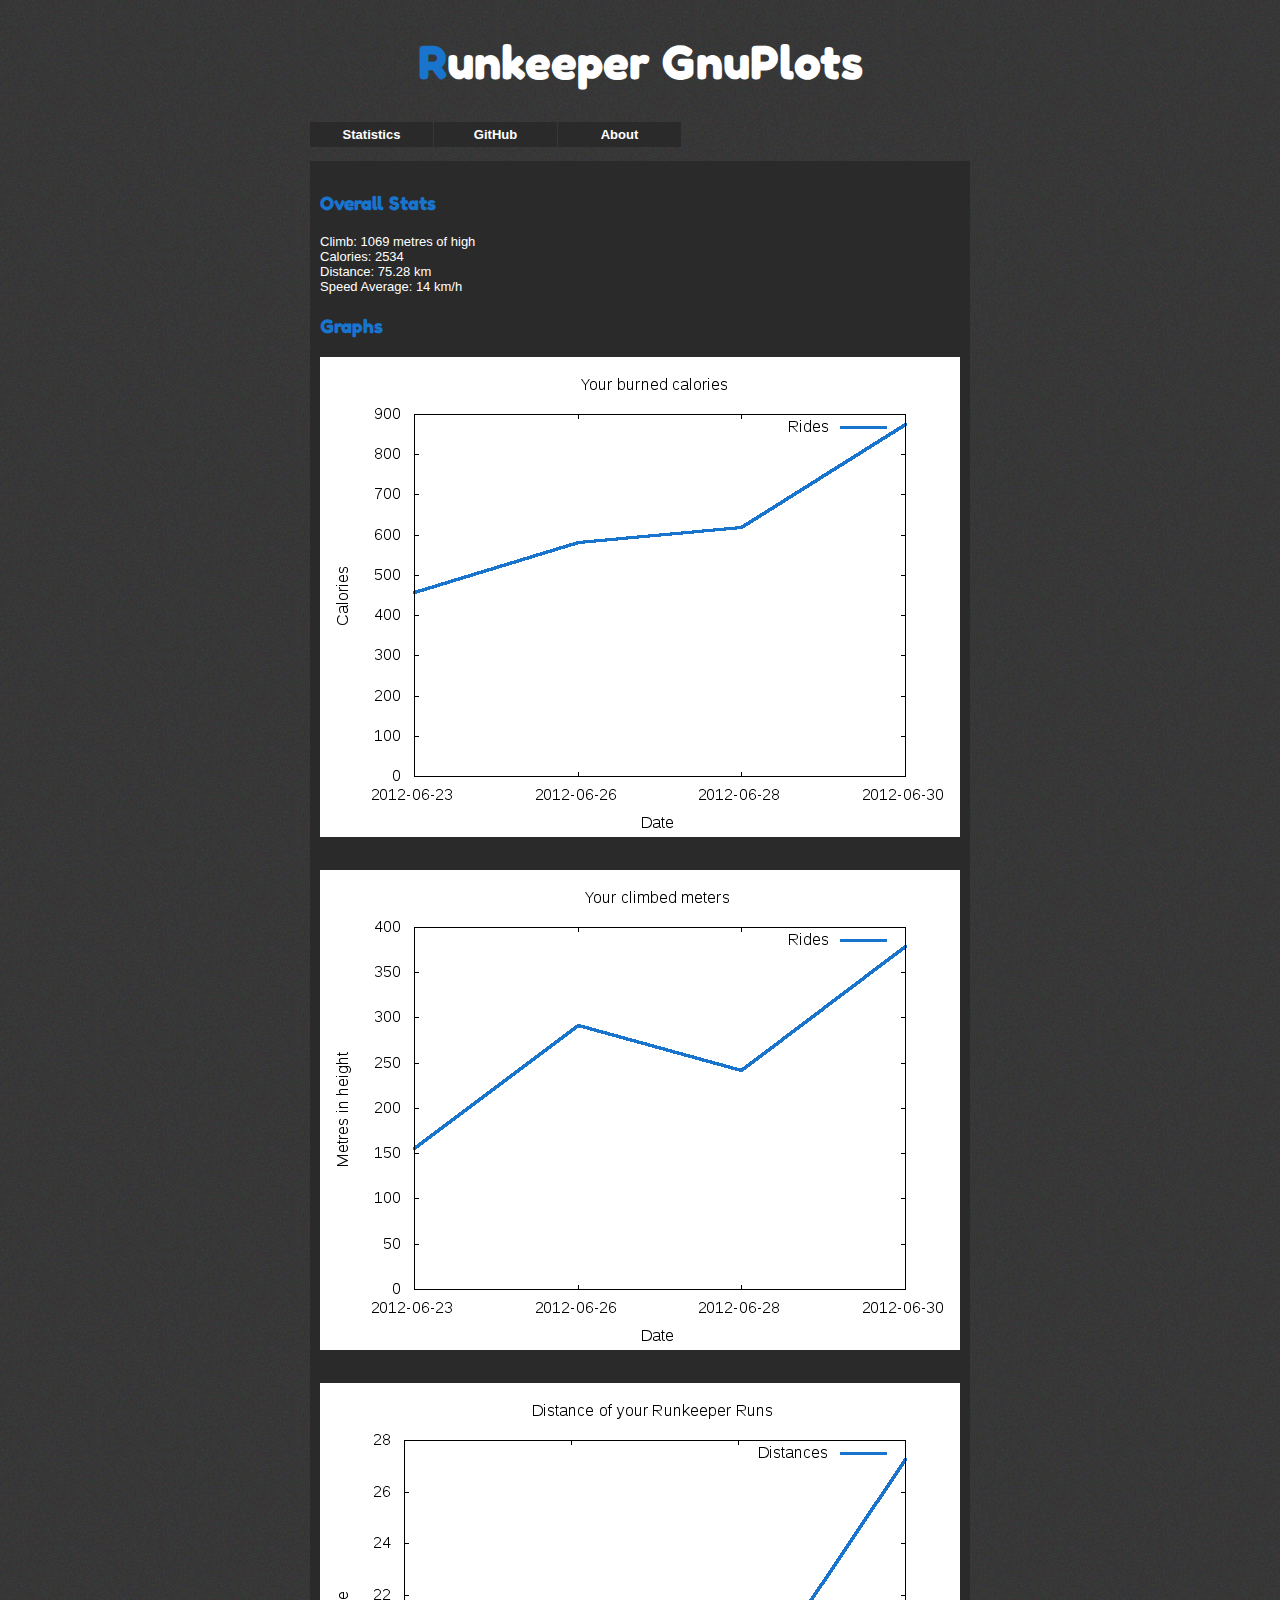
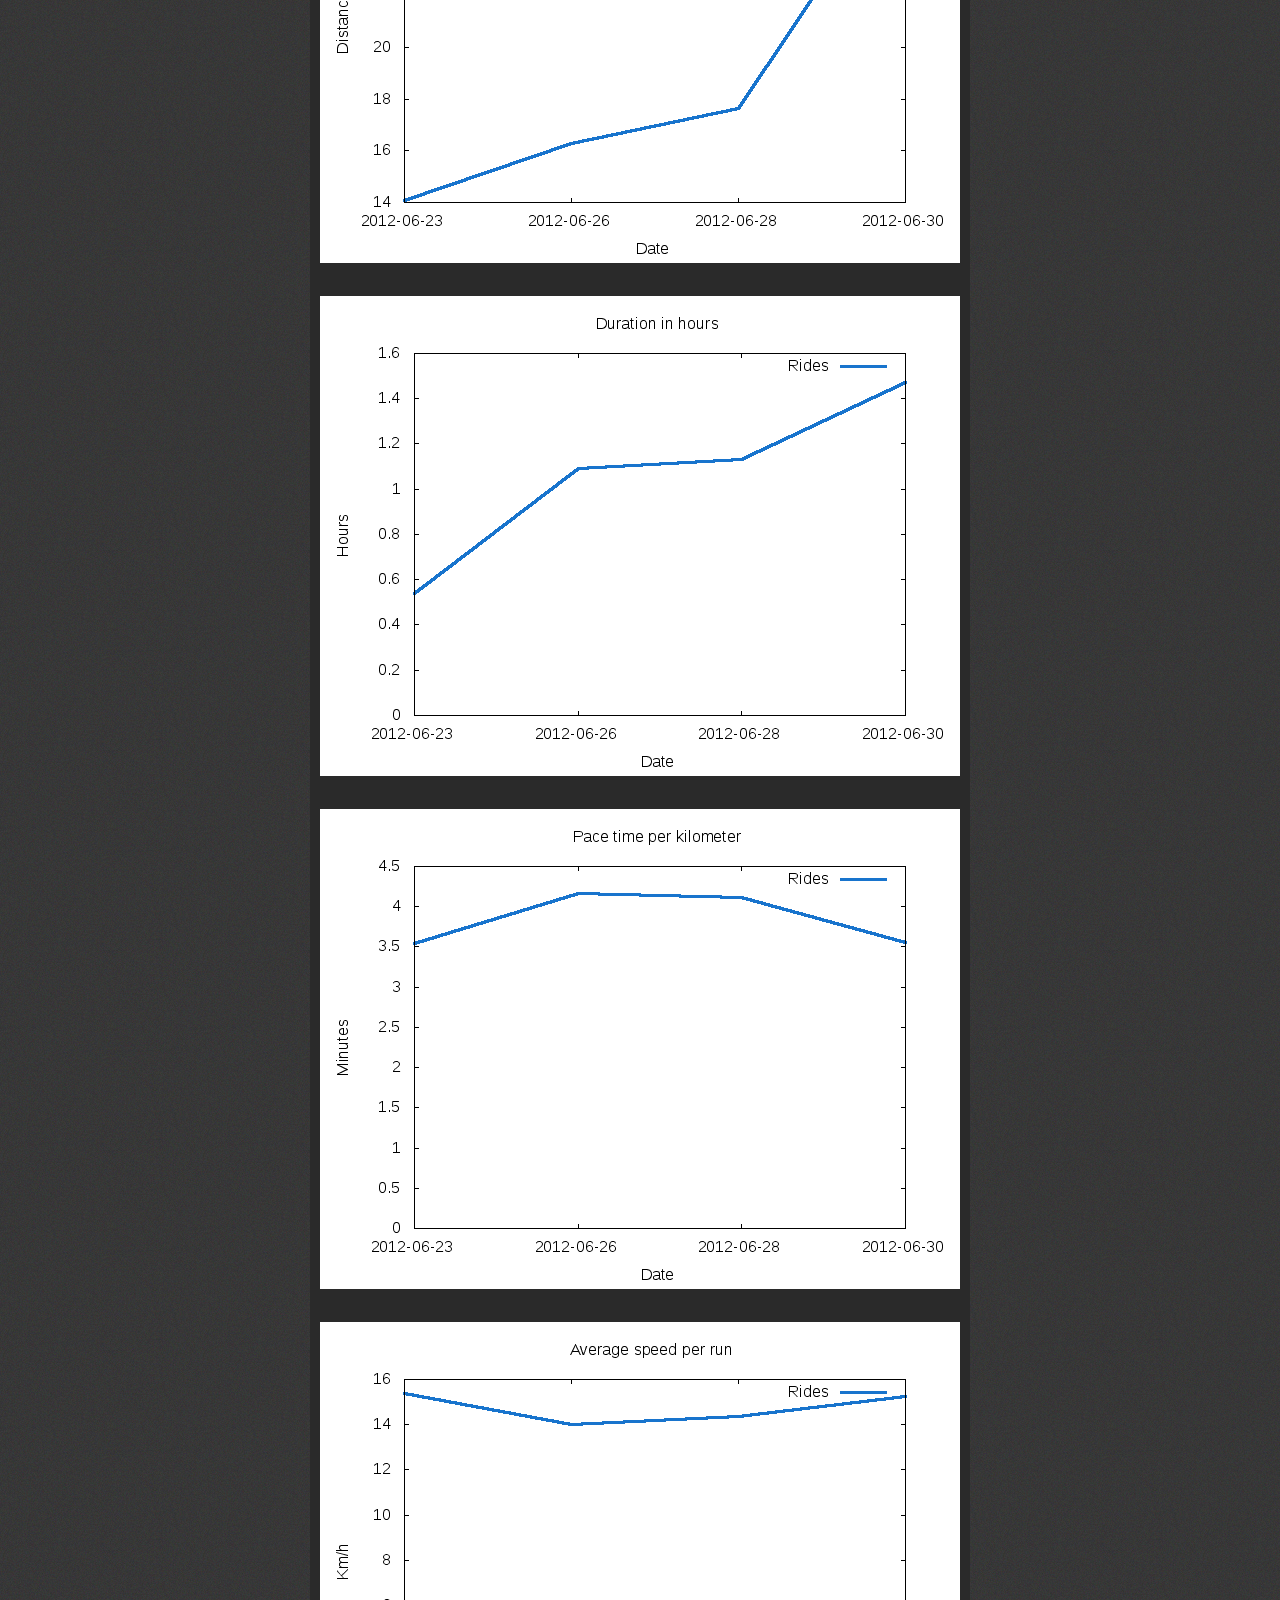
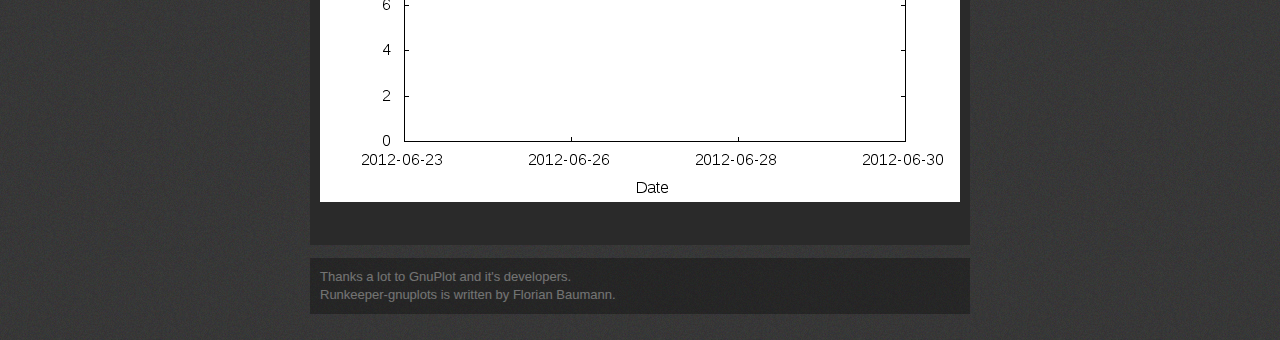
==== html/index.html @ 6e81333b "first working verison" ====
<!DOCTYPE html>
<html>
	<head>
		<meta charset="utf-8" />
		<meta name="author" content="Florian Baumann" />

		<title>Runkeeper Gnuplots</title>

		<link rel="stylesheet" type="text/css" href="css/style.css" media="all" />
        <link href='http://fonts.googleapis.com/css?family=Fredoka+One' rel='stylesheet' type='text/css'>
		
		<!--[if lt IE 7]>
		<style type="text/css" media="screen">
		#menuh{float:none;}
		body{behavior:url(csshover.htc); font-size:100%;}
		#menuh ul li{float:left; width: 100%;}
		#menuh a{height:1%;font:bold 0.7em/1.4em arial, sans-serif;}
		</style>
		<![endif]-->
	</head>
<body>

<div id="wrapper">
<div id="header">
		<h1><span class="green">R</span>unkeeper GnuPlots</h1>
	</div> <!-- header -->
    <center>
	<div id="menuh-container">
		<div id="menuh">
			<ul>
				<li><a href="index.html">Statistics</a></li>
			</ul>
			
			<ul>
			    <li><a href="http://github.com/noqqe/runkeeper-gnuplots">GitHub</a></li>
			</ul>
			
			<ul>
			     <li><a href="http://noqqe.de">About</a></li>
			</ul>
			
			<div class="clear_left"> <!-- clear: left --> </div>
		</div>
	</div> <!-- navigation -->
  </center>
<div id="content">
<h2>Overall Stats</h2>
Climb: 1069 metres of high <br>
Calories: 2534 <br>
Distance: 75.28 km<br>
Speed Average: 14 km/h<br>
<h2>Graphs</h2>
<img src="../png/calories.png"><br/><br/><br/>
<img src="../png/climb.png"><br/><br/><br/>
<img src="../png/distance.png"><br/><br/><br/>
<img src="../png/duration.png"><br/><br/><br/>
<img src="../png/pace.png"><br/><br/><br/>
<img src="../png/speed.png"><br/><br/><br/>
</div> <!-- content -->
	<div id="footer">
      Thanks a lot to GnuPlot and it's developers.<br/>
      Runkeeper-gnuplots is written by Florian Baumann. 
	</div>
</div> <!-- wrapper -->

<!-- Piwik -->
<script type="text/javascript">
var pkBaseURL = (("https:" == document.location.protocol) ? "https://piwik.n0q.org/" : "http://piwik.n0q.org/");
document.write(unescape("%3Cscript src='" + pkBaseURL + "piwik.js' type='text/javascript'%3E%3C/script%3E"));
</script><script type="text/javascript">
  try {
    var piwikTracker = Piwik.getTracker(pkBaseURL + "piwik.php", 3);
    piwikTracker.trackPageView();
    piwikTracker.enableLinkTracking();
  } catch( err ) {}
    </script><noscript><p><img src="http://piwik.n0q.org/piwik.php?idsite=3" style="border:0" alt="" /></p></noscript>
<!-- End Piwik Tracking Code -->

</body>
</html>
---- html/css/style.css ----
/*
 * stylesheet
 *
 */

body {
	padding: 0;
	margin: 0;
	background-image: url('../images/background.jpg');
	background-repeat: repeat;
	background-color: #2A2A2A;
	font-family: "Helvetica Neue", Helvetica, Arial, Verdana, sans-serif;
	font-size: 13px;
	font-variant: normal;
	color: #FFF;
}

p {
	line-height: 1.4em;
}

#wrapper {
	padding: 0;
	margin: 2em auto;
	width: 660px; /* 640px of content, 20px for double 10px padding */
}

#header {
	padding: 0;
	margin-bottom: 1em;
	text-align: center;
}

#header h1 {
    font-family: 'Fredoka One', cursive;
	font-size: 48px;
}

#header h1 .green {
	/* color: #C0FF3E; */
    color: #1874CD;
}


#content {
	padding: 10px;
	margin-top: 1em;
	background-color: #2A2A2A;
	/* background-color: #000; */
	color: #FFF;
	/* opacity: 0.3; 
	-moz-opacity: 0.3;
	-khtml-opacity: 0.3;
	-webkit-opacity: 0.3; */
}

#content h2 {
	padding: 0;
	margin: 0;
	margin-top: 1em;
	margin-bottom: 1em;
    color: #1874CD;
    font-family: 'Fredoka One', cursive;
}

#content h2.first {
	padding: 0;
	margin: 0;
	margin-top: 0.2em;
	margin-bottom: 1em;
}

#content h3 {
    color: #1874CD;
    font-family: 'Fredoka One', cursive;
}

#gamebox {
	font-family: Courier, "Courier New", monospace;
	font-size: 12px;
	line-height: 16px;
}

#footer {
	padding: 10px;
	margin-top: 1em;
	background-color: #000;
	color: #FFF;
	line-height: 18px;
	opacity: 0.3;
	-moz-opacity: 0.3;
	-khtml-opacity: 0.3;
	-webkit-opacity: 0.3;
}


/*
 * links
 *
 */
 
a, a:link, a:visited, a:active {
    color: #1874CD;
	font-weight: bold;
	text-decoration: none;
}


/*
 * CSS Dropdown Navigation.
 * Note: I'm always writing navigatoin instead of navigation ~ wondering why #navigatoin doesn't work :)
 *
 */

#menuh-container {

}

#menuh {
	margin: 0;
}
		
#menuh a {
	text-align: center;
	display: block;
	white-space: nowrap;
	margin: 0;
	margin-right: 1px;
	margin-bottom: 1px;
	padding: 5px 10px 5px 10px;
	font-weight: bold;
    color: #FFF;
}
	
#menuh a:link, #menuh a:visited, #menuh a:active {
	background-color: #2A2A2A;
	text-decoration:none;
}
	
#menuh a:hover {
	background-color: #2A2A2A;
	text-decoration:none;
	opacity: 1;
}	

#menuh ul {
	list-style: none;
	margin: 0;
	padding: 0;
	float: left;
	width: 124px;
}

#menuh li {
	position: relative;
	min-height: 1px;		
	vertical-align: bottom;		
}

#menuh ul ul
	{
	position:absolute;
	z-index:500;
	top:auto;
	display:none;
	padding: 1em;
	margin:-1em 0 0 -1em;
	}

#menuh ul ul ul
	{
	top:0;
	left:100%;
	}

div#menuh li:hover {
	z-index:100; */
}

div#menuh li:hover ul ul, div#menuh li li:hover ul ul, div#menuh li li li:hover ul ul, div#menuh li li li li:hover ul ul {
	display: none;
}

div#menuh li:hover ul, div#menuh li li:hover ul, div#menuh li li li:hover ul, div#menuh li li li li:hover ul {
	display: block;
}


/*
 * classes
 *
 */

.clear_left {
	clear: left; 
}


/*
 * awesomeness
 *
 */
 
.fork-me {
	position: absolute;
	top: 0;
	left: 0;
	border: 0;
}
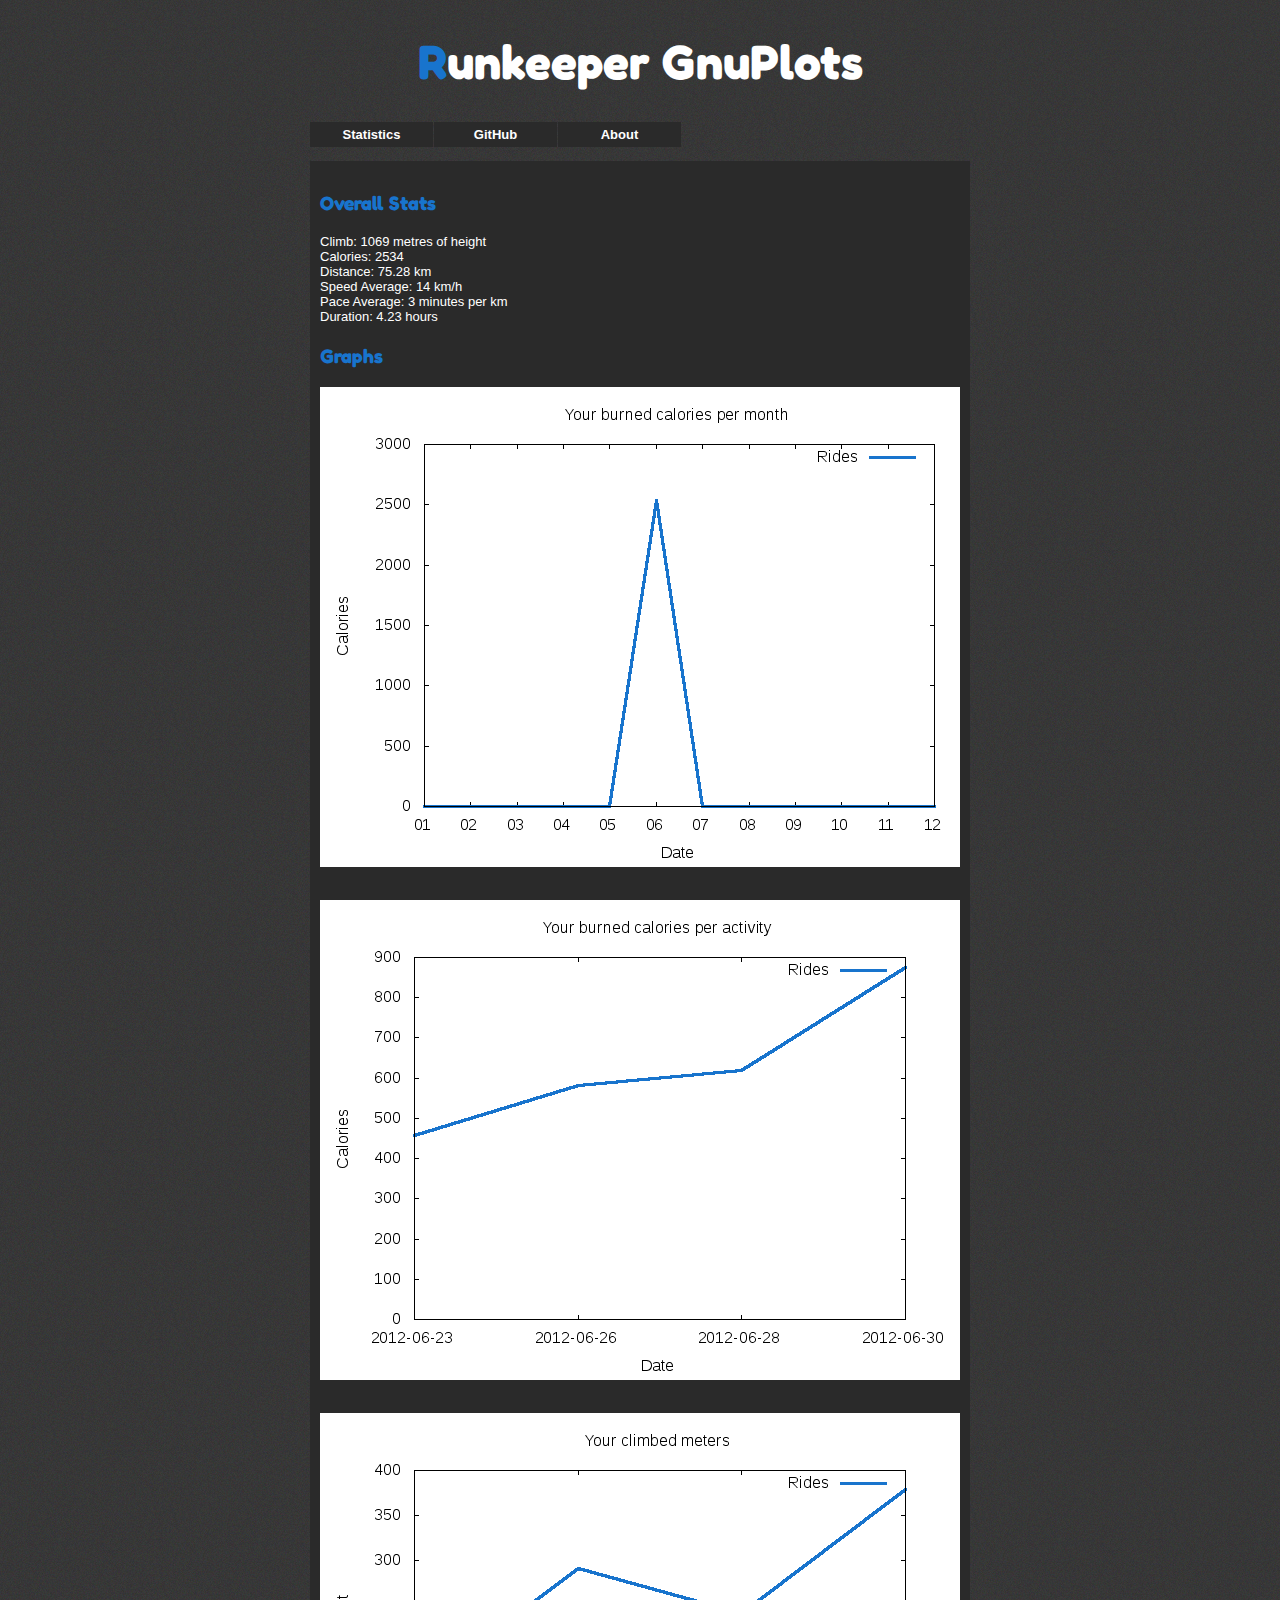
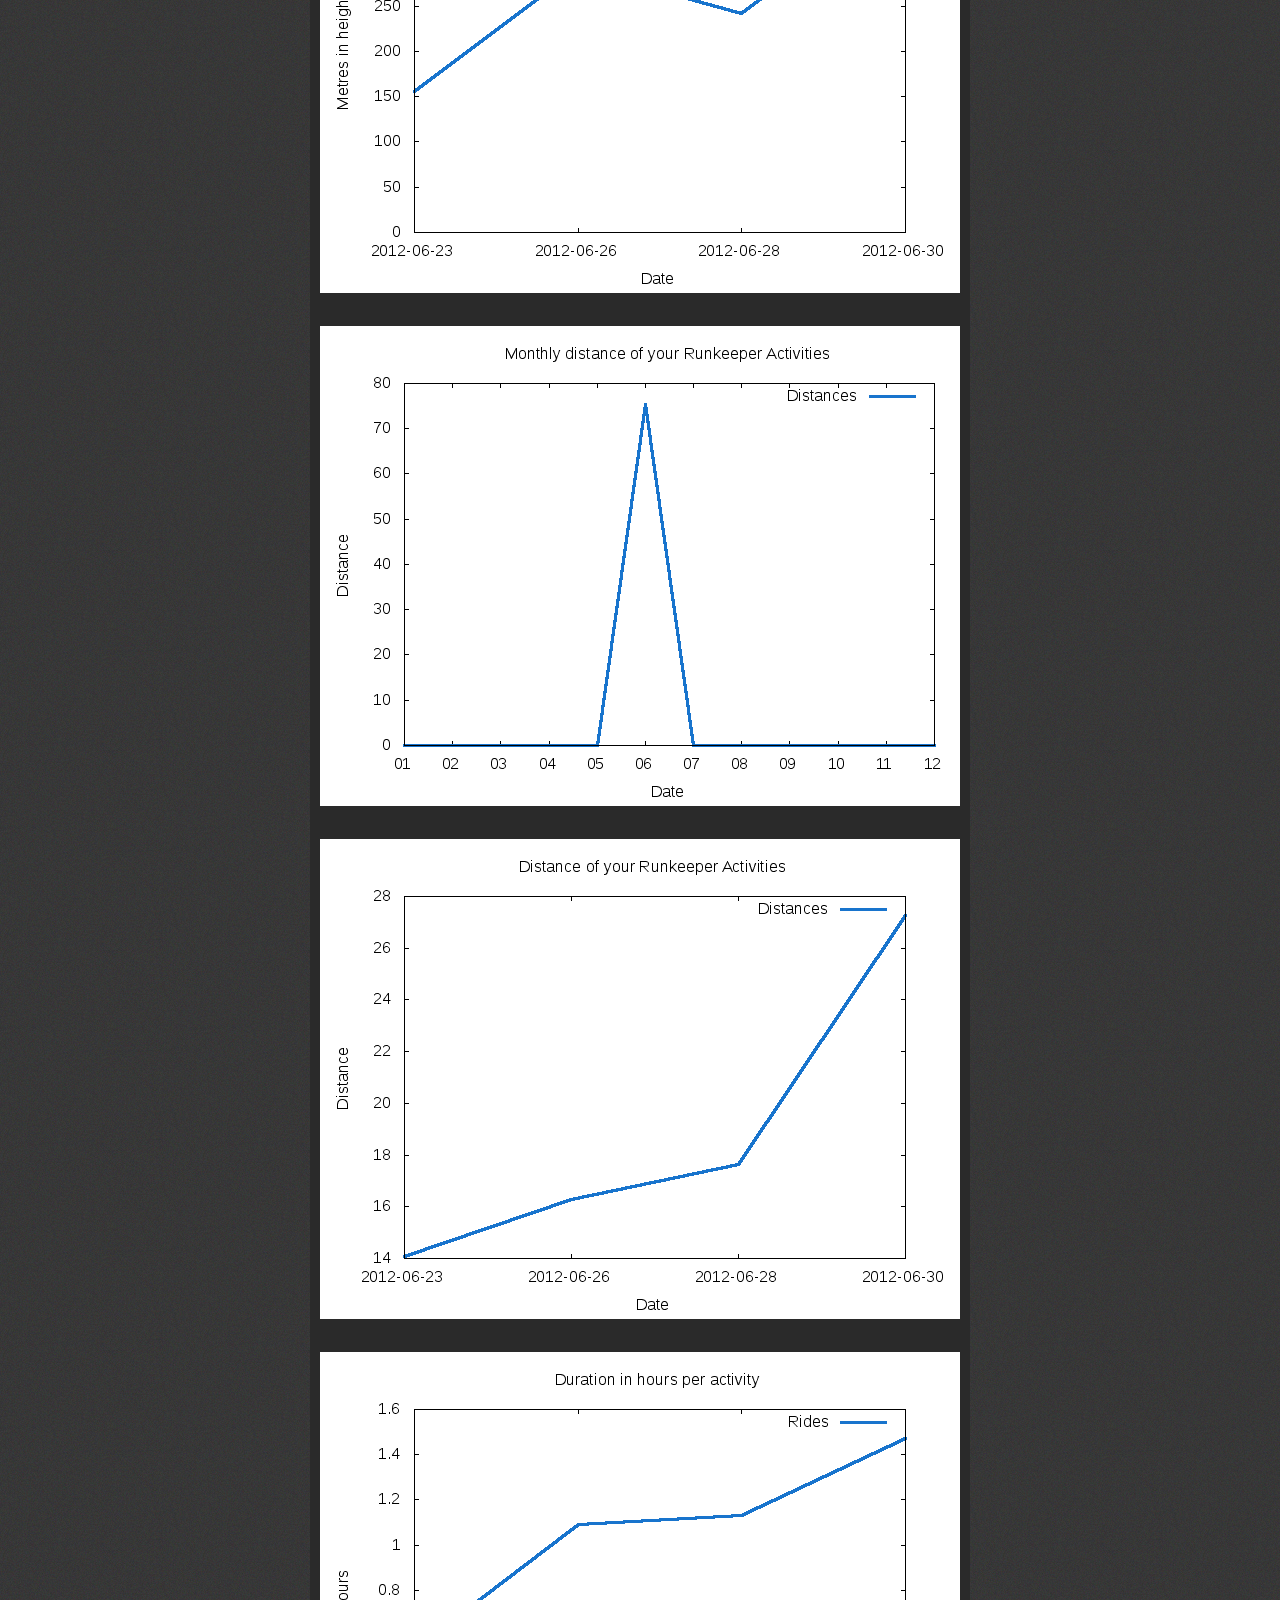
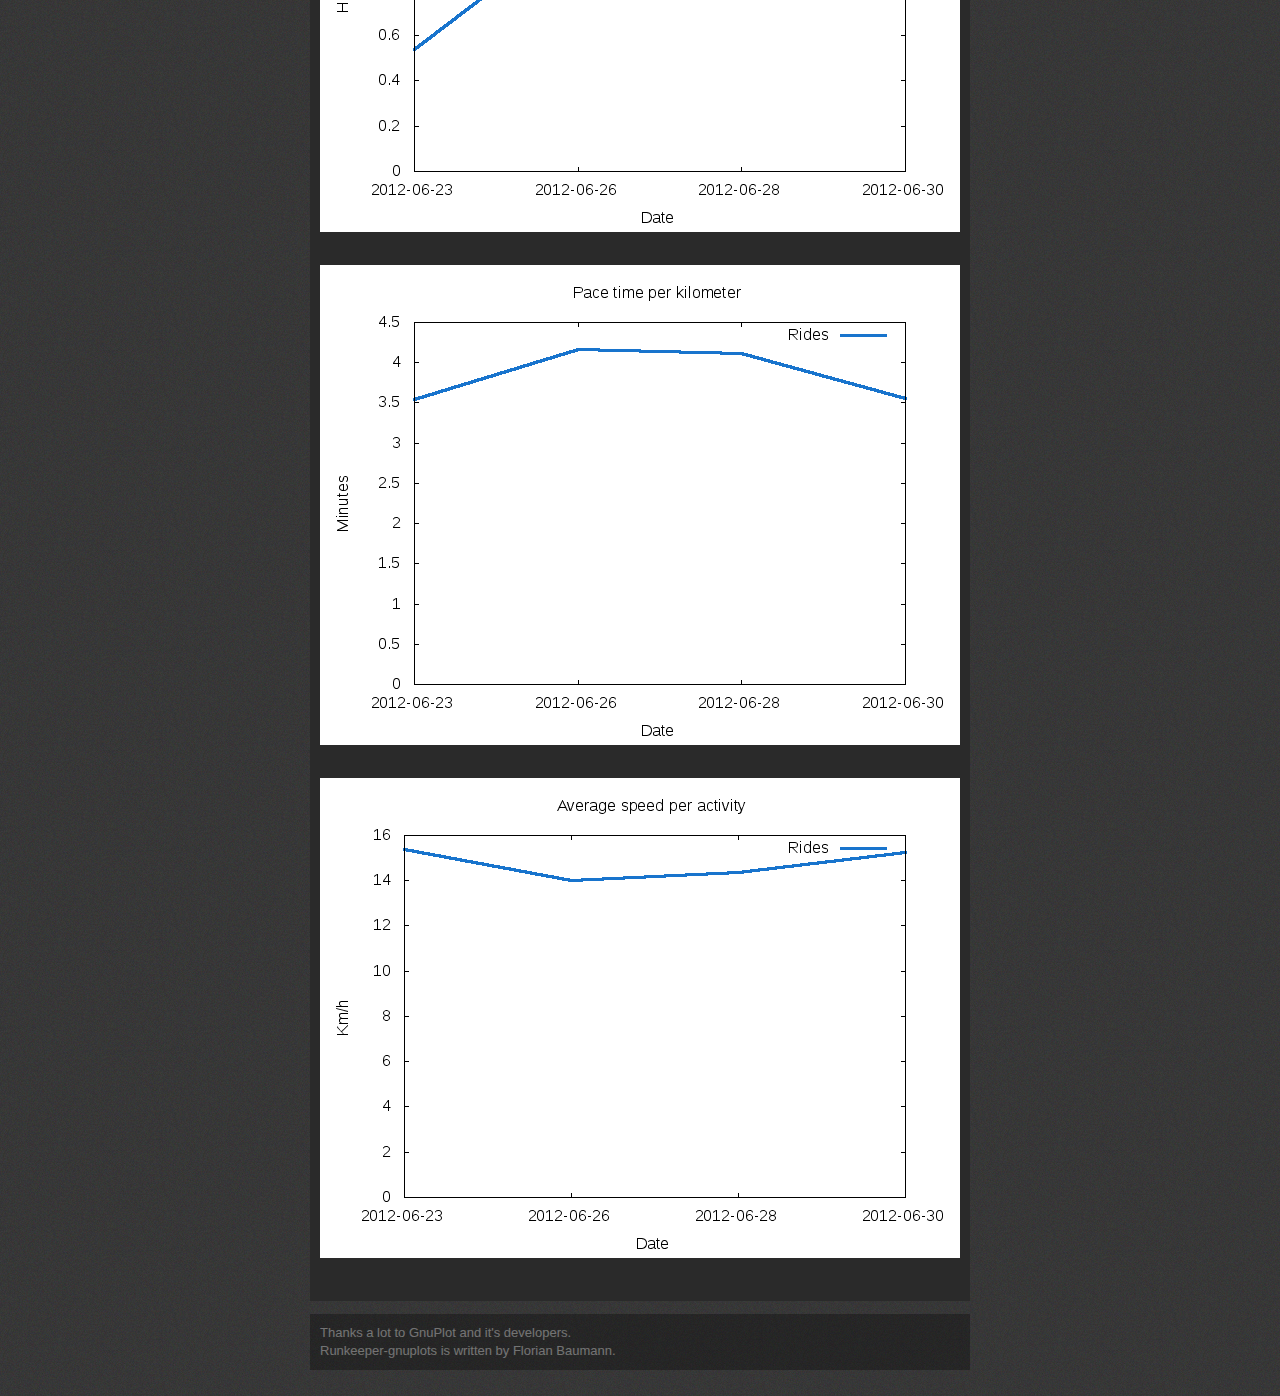
==== commit e7db6375: "added 2 monthly graphs and more overall data" ====
--- a/html/index.html
+++ b/html/index.html
@@ -45,13 +45,17 @@
   </center>
 <div id="content">
 <h2>Overall Stats</h2>
-Climb: 1069 metres of high <br>
+Climb: 1069 metres of height<br>
 Calories: 2534 <br>
 Distance: 75.28 km<br>
 Speed Average: 14 km/h<br>
+Pace Average: 3 minutes per km<br>
+Duration: 4.23 hours<br>
 <h2>Graphs</h2>
+<img src="../png/calories-month.png"><br/><br/><br/>
 <img src="../png/calories.png"><br/><br/><br/>
 <img src="../png/climb.png"><br/><br/><br/>
+<img src="../png/distance-month.png"><br/><br/><br/>
 <img src="../png/distance.png"><br/><br/><br/>
 <img src="../png/duration.png"><br/><br/><br/>
 <img src="../png/pace.png"><br/><br/><br/>
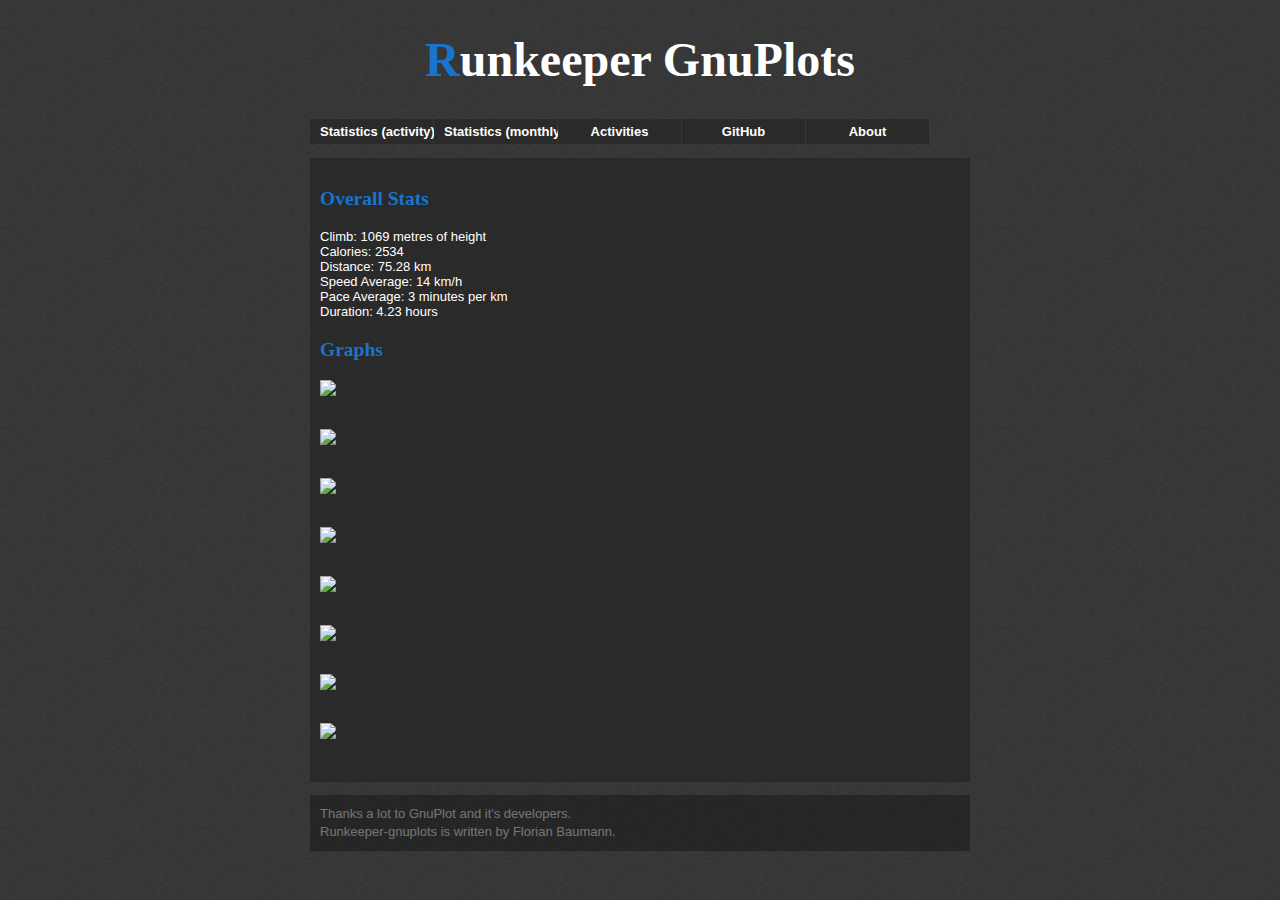
==== commit 5555fad2: "better html sites" ====
--- a/html/index.html
+++ b/html/index.html
@@ -7,7 +7,7 @@
 		<title>Runkeeper Gnuplots</title>
 
 		<link rel="stylesheet" type="text/css" href="css/style.css" media="all" />
-        <link href='http://fonts.googleapis.com/css?family=Fredoka+One' rel='stylesheet' type='text/css'>
+        <link href='http://fonts.googleapis.com/css?family=Viga' rel='stylesheet' type='text/css'>
 		
 		<!--[if lt IE 7]>
 		<style type="text/css" media="screen">
@@ -28,9 +28,14 @@
 	<div id="menuh-container">
 		<div id="menuh">
 			<ul>
-				<li><a href="index.html">Statistics</a></li>
+				<li><a href="index.html">Statistics (activity)</a></li>
 			</ul>
-			
+			<ul>
+				<li><a href="index.html">Statistics (monthly)</a></li>
+			</ul>
+			<ul>
+				<li><a href="activities.html">Activities</a></li>
+			</ul>
 			<ul>
 			    <li><a href="http://github.com/noqqe/runkeeper-gnuplots">GitHub</a></li>
 			</ul>
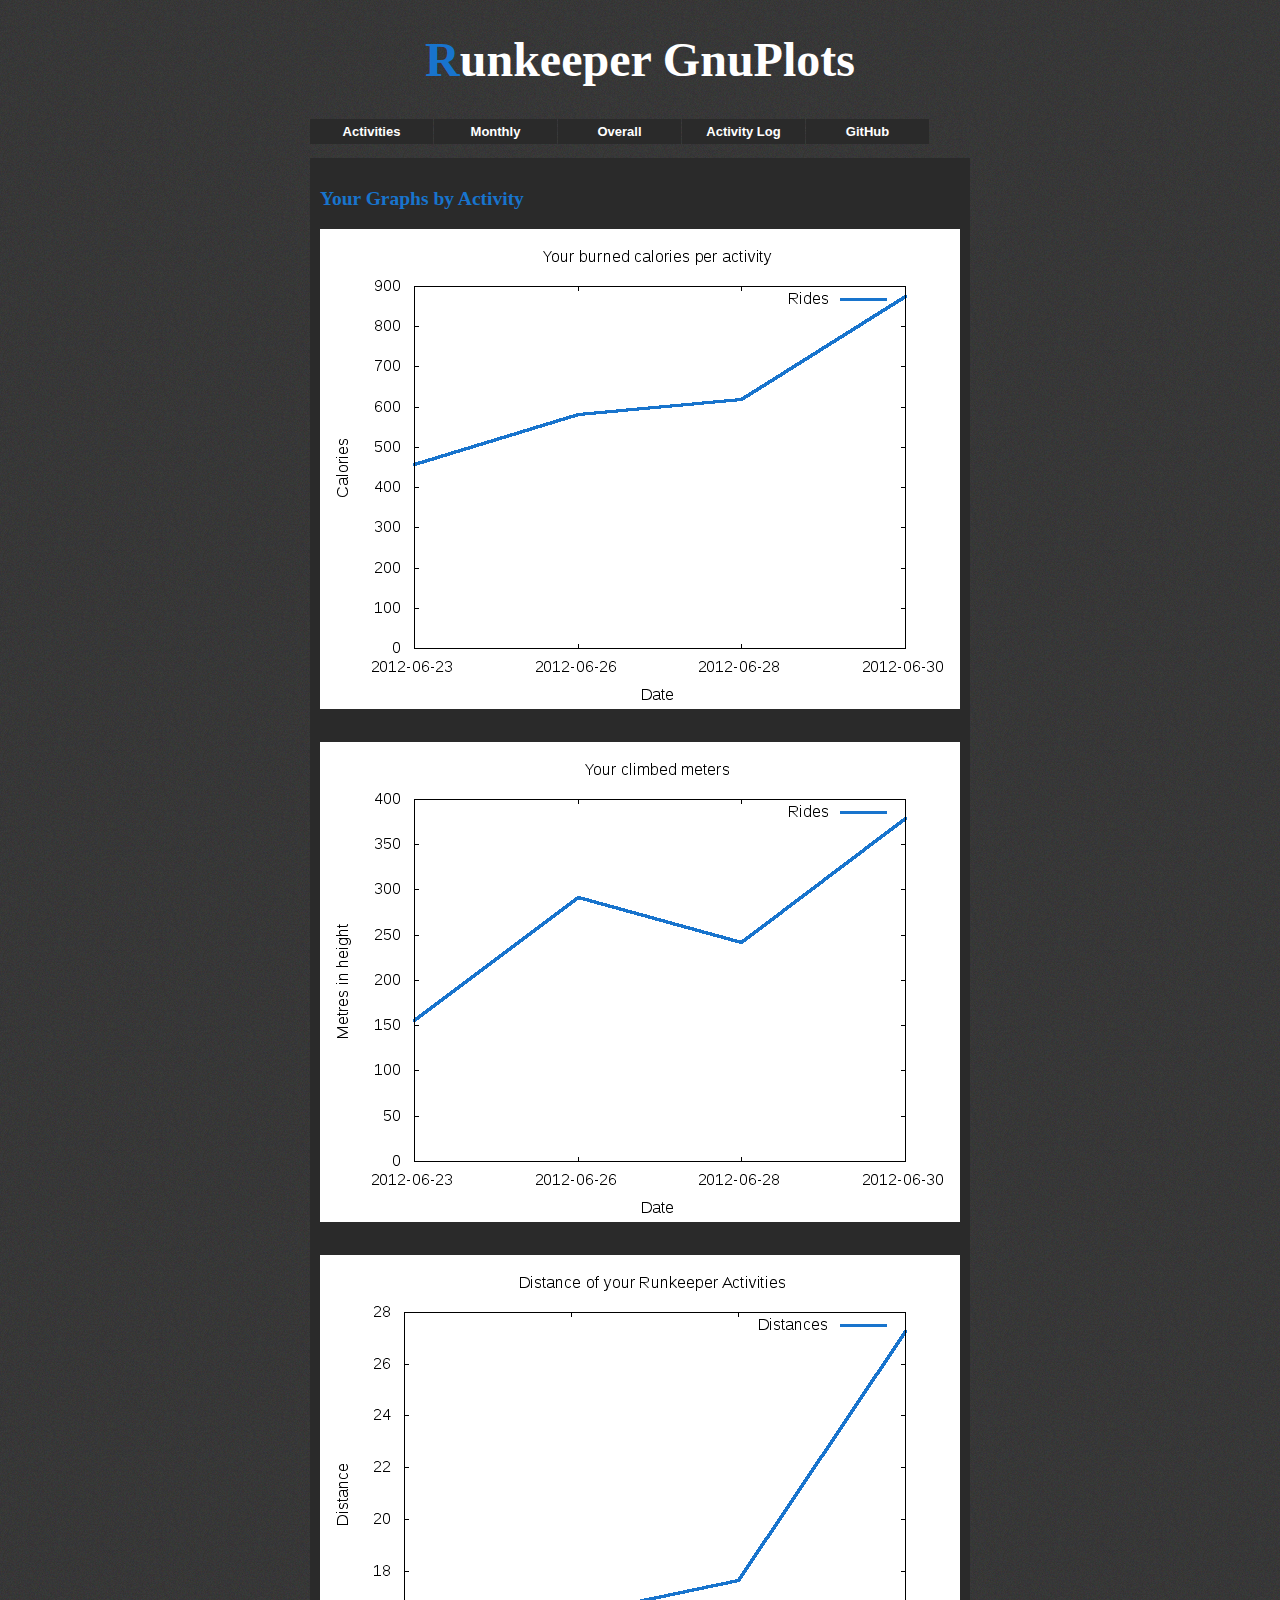
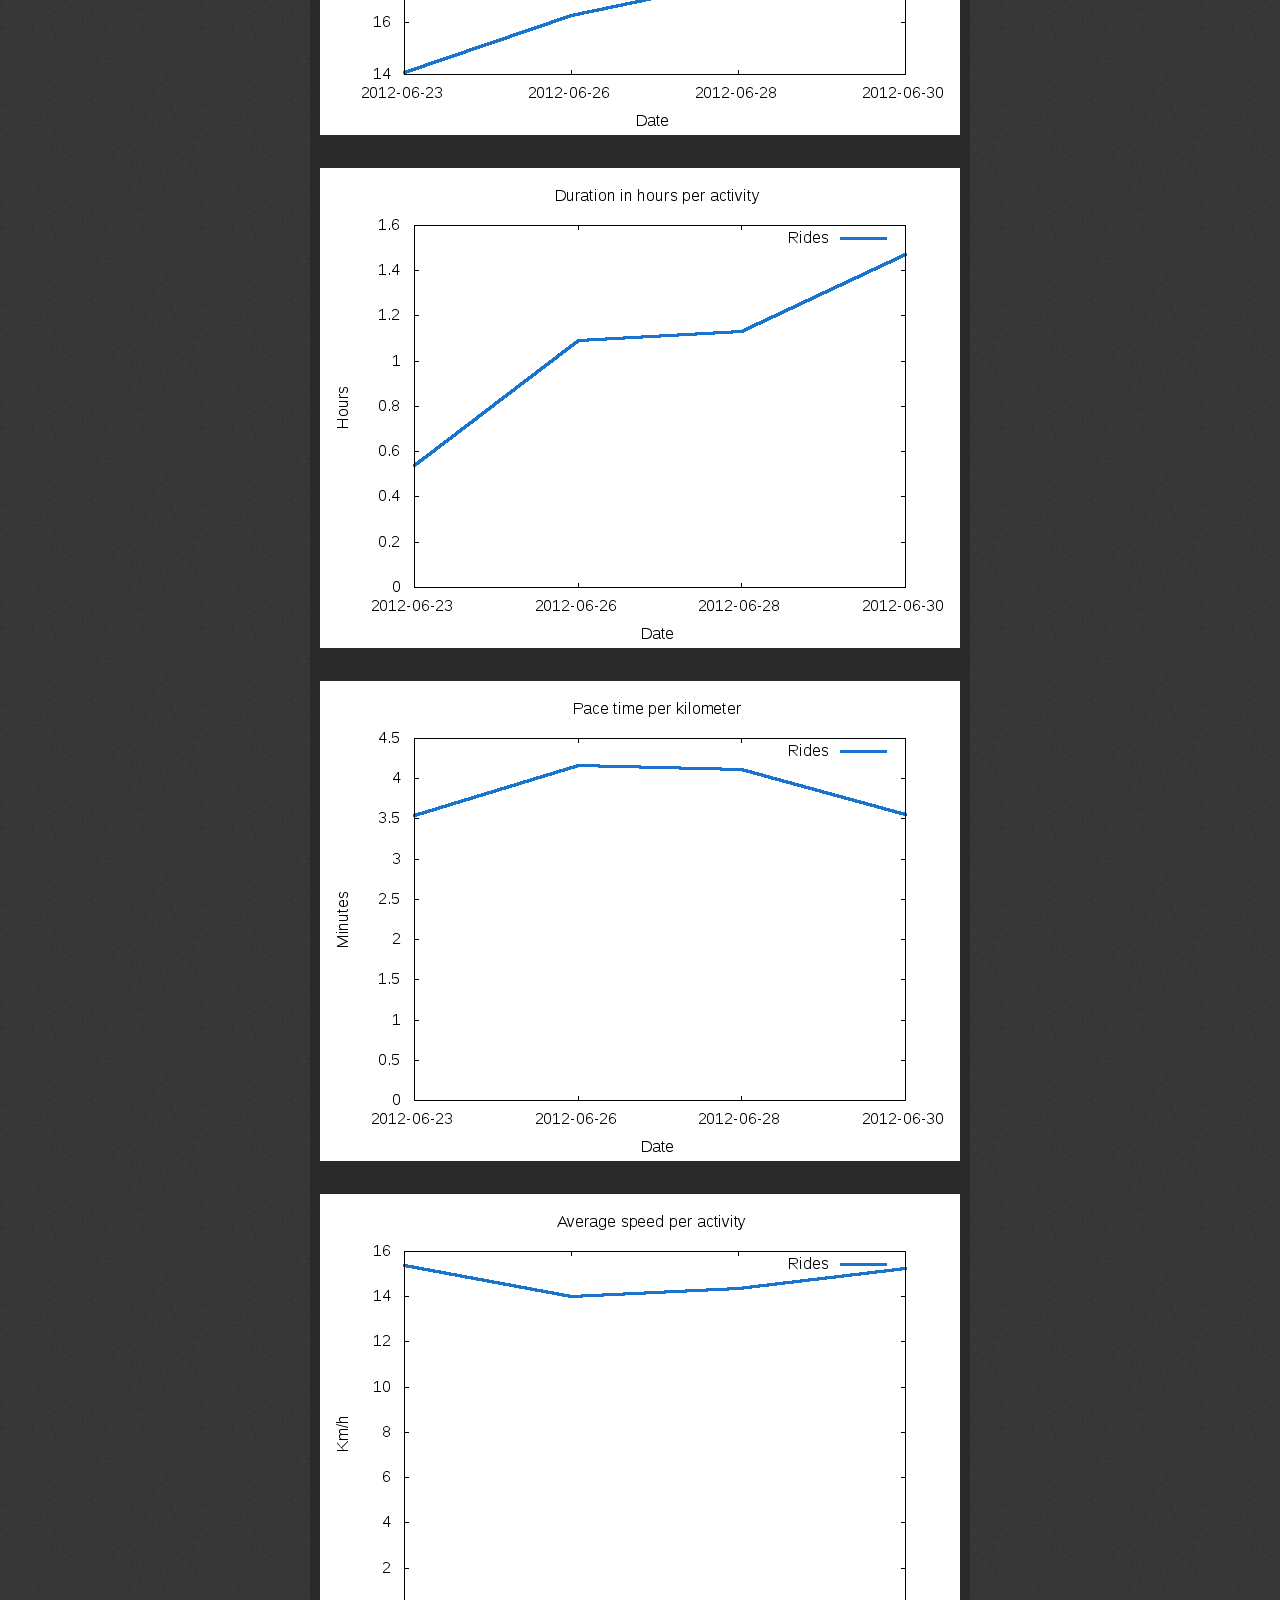
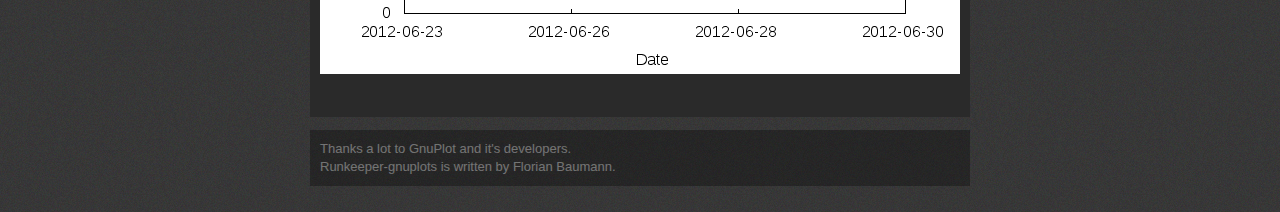
==== commit 0c7961dc: "overall site and better names for pages" ====
--- a/html/index.html
+++ b/html/index.html
@@ -28,20 +28,19 @@
 	<div id="menuh-container">
 		<div id="menuh">
 			<ul>
-				<li><a href="index.html">Statistics (activity)</a></li>
+				<li><a href="index.html">Activities</a></li>
 			</ul>
 			<ul>
-				<li><a href="index.html">Statistics (monthly)</a></li>
+				<li><a href="monthly.html">Monthly</a></li>
 			</ul>
 			<ul>
-				<li><a href="activities.html">Activities</a></li>
+				<li><a href="overall.html">Overall</a></li>
+			</ul>
+			<ul>
+				<li><a href="activities.html">Activity Log</a></li>
 			</ul>
 			<ul>
 			    <li><a href="http://github.com/noqqe/runkeeper-gnuplots">GitHub</a></li>
-			</ul>
-			
-			<ul>
-			     <li><a href="http://noqqe.de">About</a></li>
 			</ul>
 			
 			<div class="clear_left"> <!-- clear: left --> </div>
@@ -49,22 +48,13 @@
 	</div> <!-- navigation -->
   </center>
 <div id="content">
-<h2>Overall Stats</h2>
-Climb: 1069 metres of height<br>
-Calories: 2534 <br>
-Distance: 75.28 km<br>
-Speed Average: 14 km/h<br>
-Pace Average: 3 minutes per km<br>
-Duration: 4.23 hours<br>
-<h2>Graphs</h2>
-<img src="../png/calories-month.png"><br/><br/><br/>
-<img src="../png/calories.png"><br/><br/><br/>
-<img src="../png/climb.png"><br/><br/><br/>
-<img src="../png/distance-month.png"><br/><br/><br/>
-<img src="../png/distance.png"><br/><br/><br/>
-<img src="../png/duration.png"><br/><br/><br/>
-<img src="../png/pace.png"><br/><br/><br/>
-<img src="../png/speed.png"><br/><br/><br/>
+<h2>Your Graphs by Activity</h2>
+<img src="../png/calories-activity.png"><br/><br/><br/>
+<img src="../png/climb-activity.png"><br/><br/><br/>
+<img src="../png/distance-activity.png"><br/><br/><br/>
+<img src="../png/duration-activity.png"><br/><br/><br/>
+<img src="../png/pace-activity.png"><br/><br/><br/>
+<img src="../png/speed-activity.png"><br/><br/><br/>
 </div> <!-- content -->
 	<div id="footer">
       Thanks a lot to GnuPlot and it's developers.<br/>
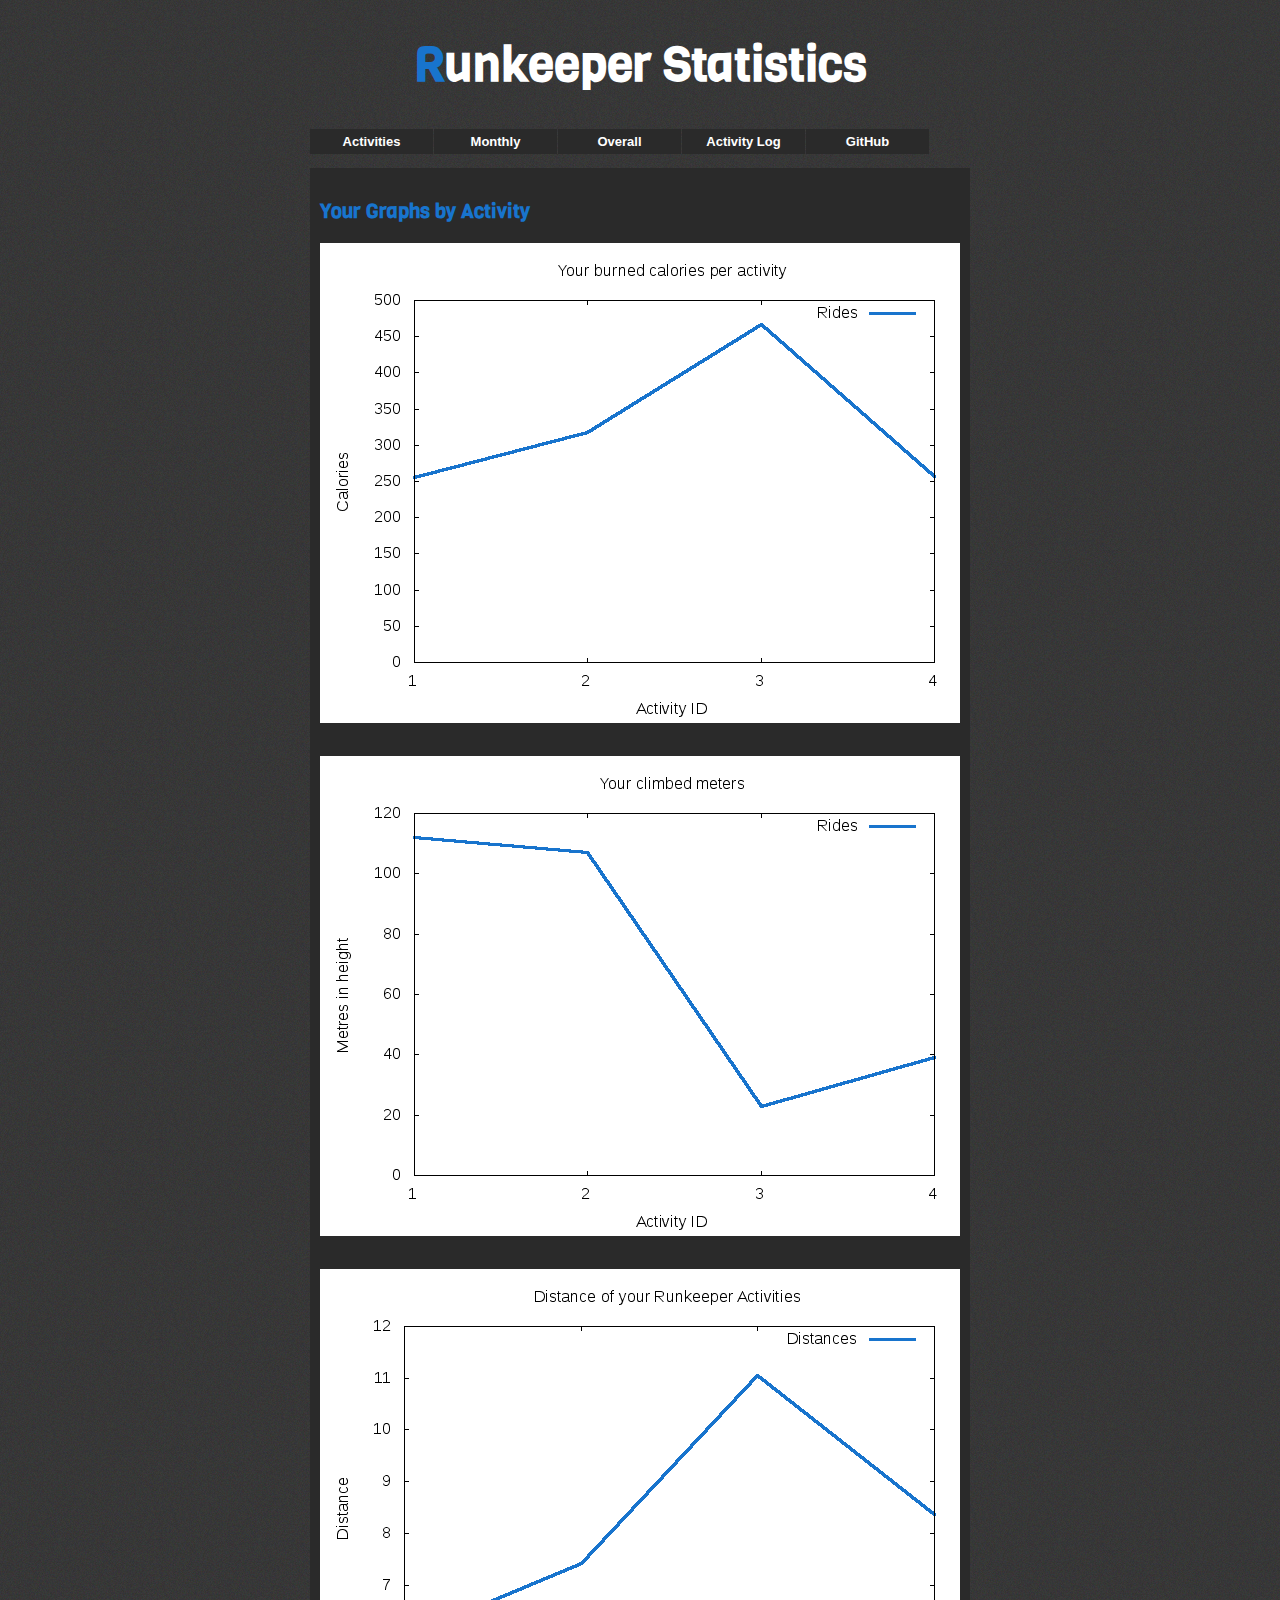
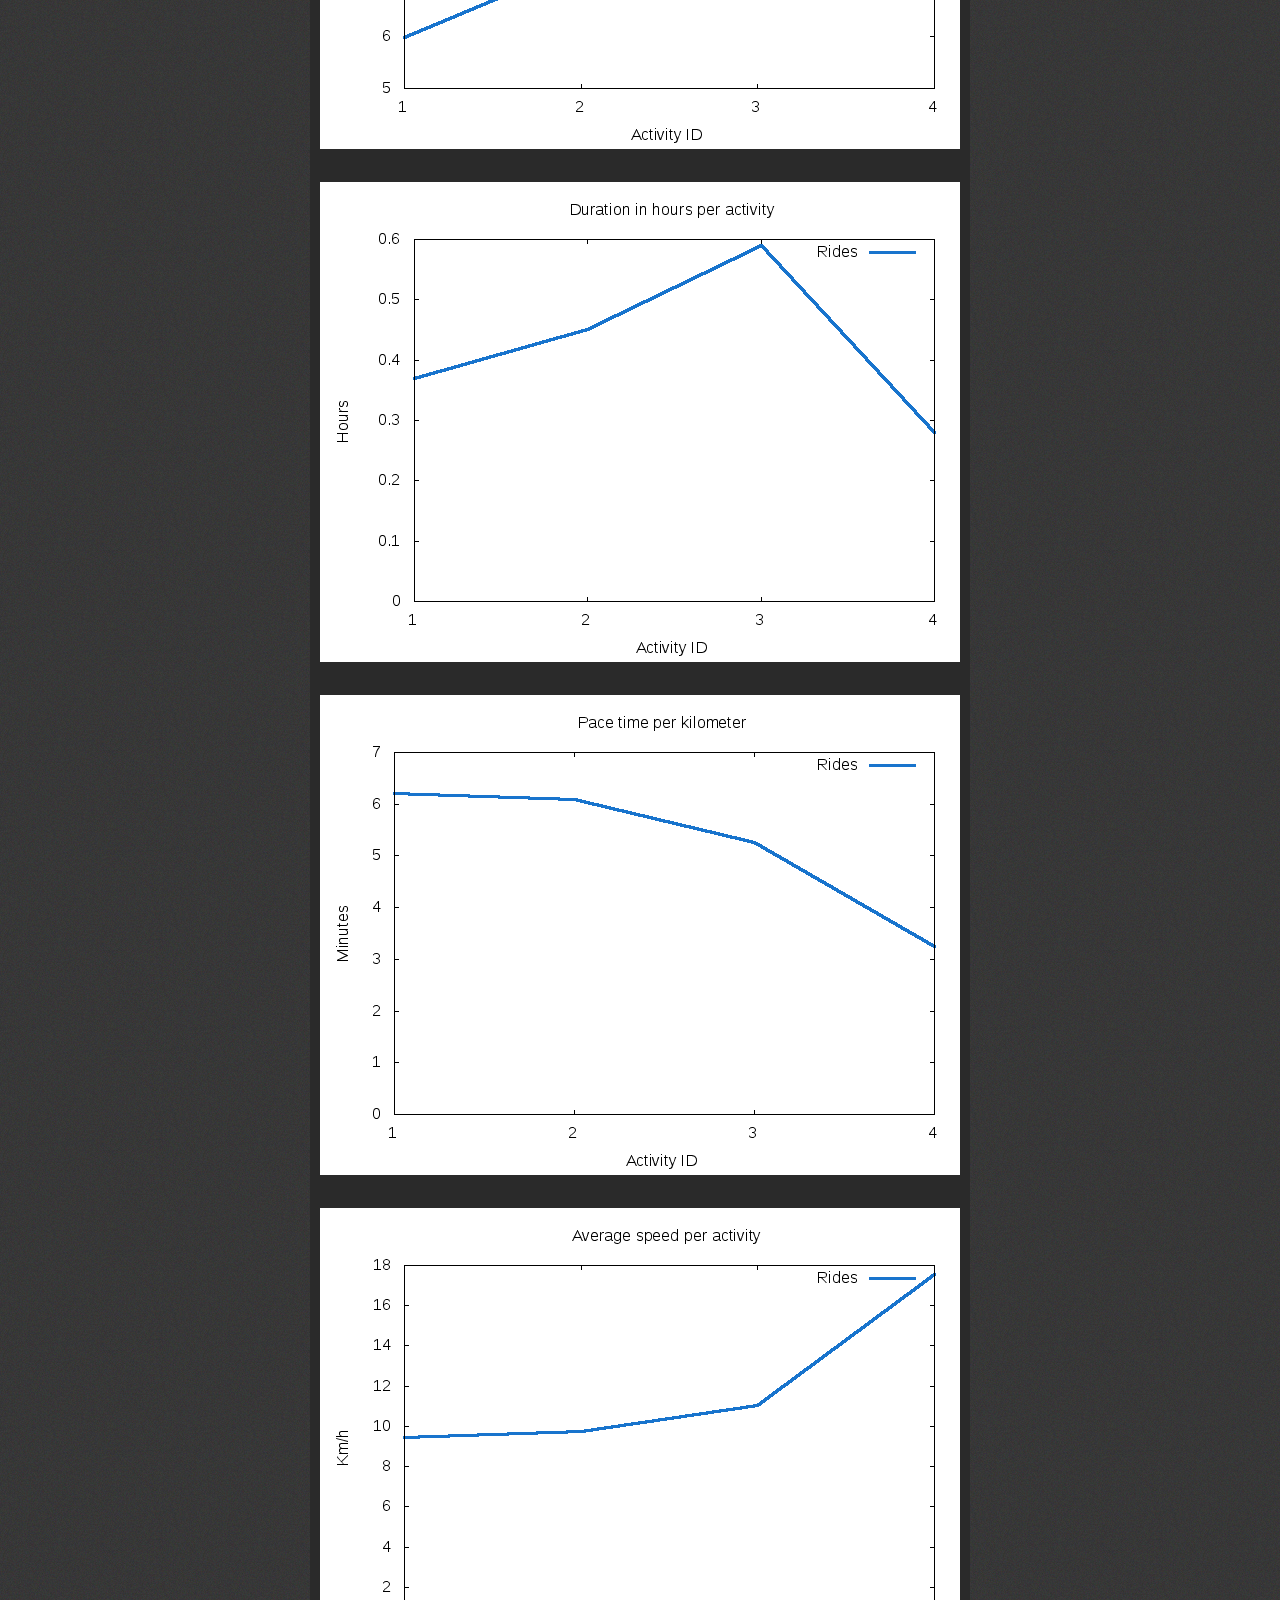
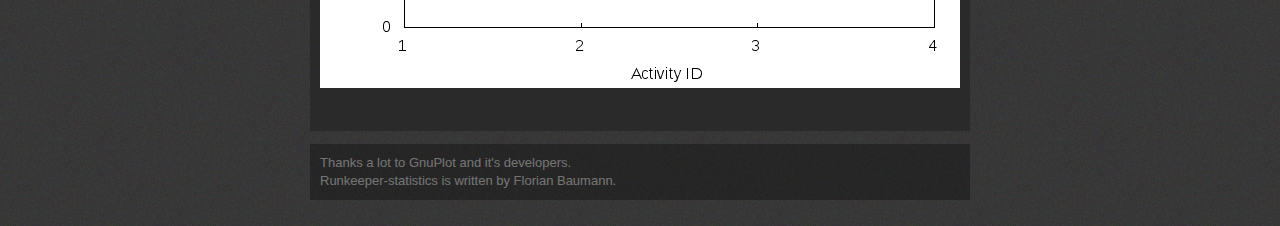
==== commit e37a9563: "init" ====
--- a/html/index.html
+++ b/html/index.html
@@ -4,7 +4,7 @@
 		<meta charset="utf-8" />
 		<meta name="author" content="Florian Baumann" />
 
-		<title>Runkeeper Gnuplots</title>
+		<title>Runkeeper Statistics</title>
 
 		<link rel="stylesheet" type="text/css" href="css/style.css" media="all" />
         <link href='http://fonts.googleapis.com/css?family=Viga' rel='stylesheet' type='text/css'>
@@ -22,7 +22,7 @@
 
 <div id="wrapper">
 <div id="header">
-		<h1><span class="green">R</span>unkeeper GnuPlots</h1>
+		<h1><span class="green">R</span>unkeeper Statistics</h1>
 	</div> <!-- header -->
     <center>
 	<div id="menuh-container">
@@ -40,7 +40,7 @@
 				<li><a href="activities.html">Activity Log</a></li>
 			</ul>
 			<ul>
-			    <li><a href="http://github.com/noqqe/runkeeper-gnuplots">GitHub</a></li>
+			    <li><a href="http://github.com/noqqe/runkeeper-statistics">GitHub</a></li>
 			</ul>
 			
 			<div class="clear_left"> <!-- clear: left --> </div>
@@ -58,22 +58,9 @@
 </div> <!-- content -->
 	<div id="footer">
       Thanks a lot to GnuPlot and it's developers.<br/>
-      Runkeeper-gnuplots is written by Florian Baumann. 
+      Runkeeper-statistics is written by Florian Baumann. 
 	</div>
 </div> <!-- wrapper -->
 
-<!-- Piwik -->
-<script type="text/javascript">
-var pkBaseURL = (("https:" == document.location.protocol) ? "https://piwik.n0q.org/" : "http://piwik.n0q.org/");
-document.write(unescape("%3Cscript src='" + pkBaseURL + "piwik.js' type='text/javascript'%3E%3C/script%3E"));
-</script><script type="text/javascript">
-  try {
-    var piwikTracker = Piwik.getTracker(pkBaseURL + "piwik.php", 3);
-    piwikTracker.trackPageView();
-    piwikTracker.enableLinkTracking();
-  } catch( err ) {}
-    </script><noscript><p><img src="http://piwik.n0q.org/piwik.php?idsite=3" style="border:0" alt="" /></p></noscript>
-<!-- End Piwik Tracking Code -->
-
 </body>
 </html>
--- a/html/css/style.css
+++ b/html/css/style.css
@@ -33,7 +33,7 @@
 }
 
 #header h1 {
-    font-family: 'Fredoka One', cursive;
+    font-family: 'Viga', sans-serif;
 	font-size: 48px;
 }
 
@@ -61,7 +61,7 @@
 	margin-top: 1em;
 	margin-bottom: 1em;
     color: #1874CD;
-    font-family: 'Fredoka One', cursive;
+    font-family: 'Viga', sans-serif;
 }
 
 #content h2.first {
